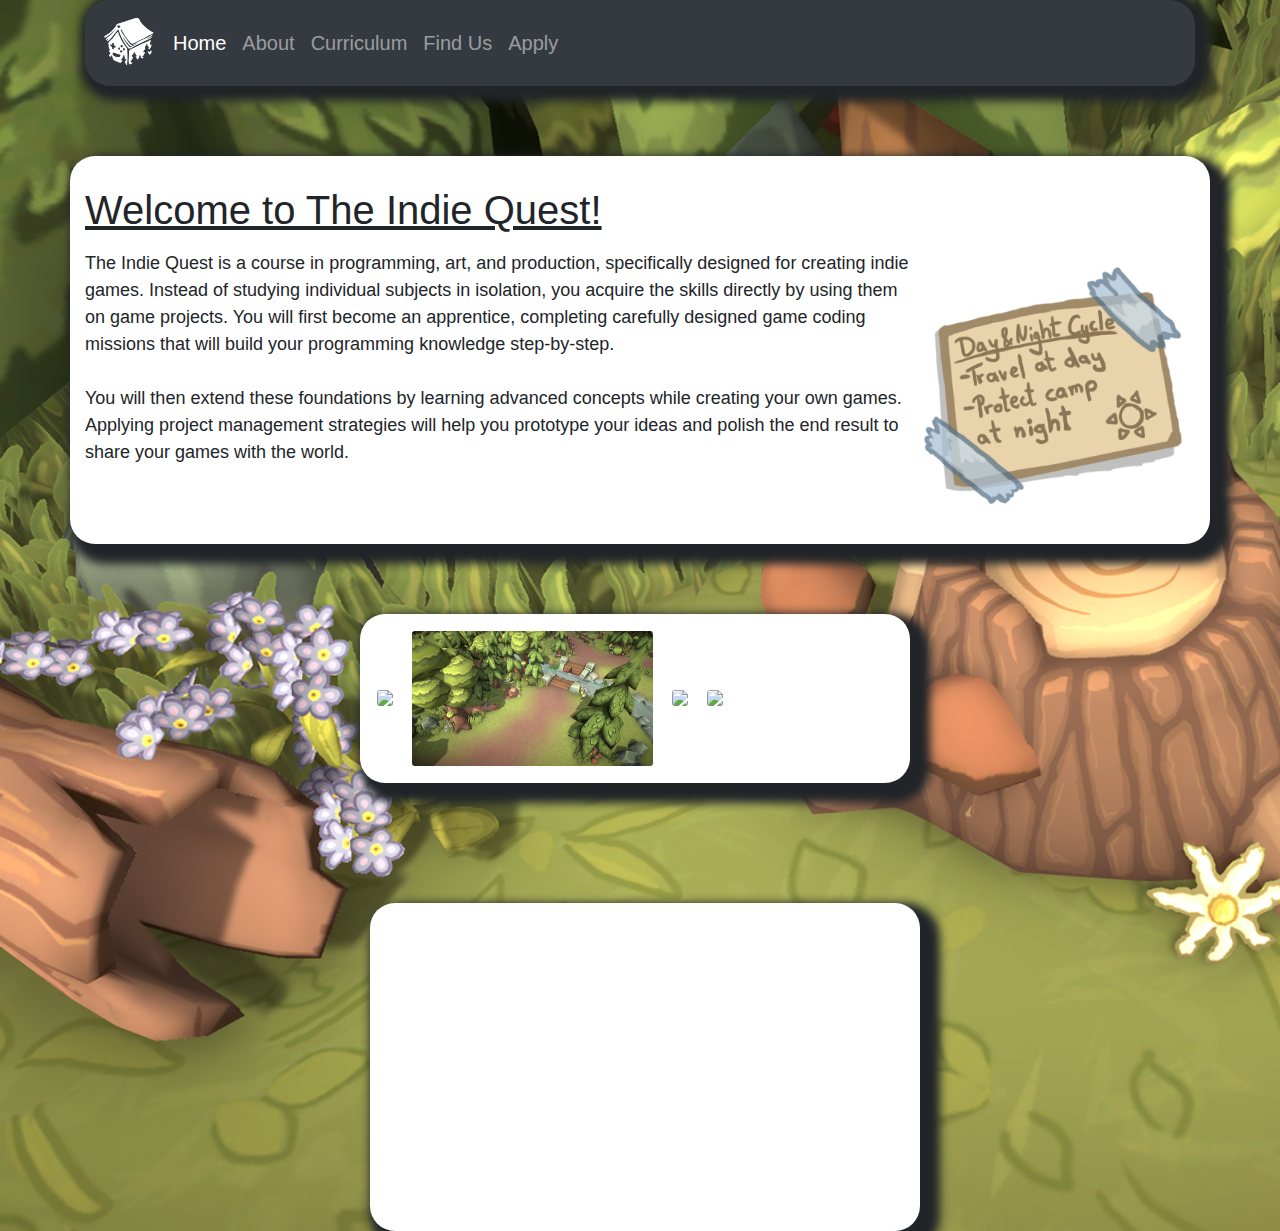
==== SlutProjekt/index.html @ eb00f3cb "Tredje Commiten" ====
<!doctype html>
<html lang="sv">
<head>
  <!-- Required meta tags -->
  <meta charset="utf-8">
  <meta name="viewport" content="width=device-width, initial-scale=1, shrink-to-fit=no">

  <!-- Bootstrap CSS -->
  <link rel="stylesheet" href="css\bootstrap.css">
  <link rel="stylesheet" href="css\style.css">
  <title>The Indie Quest</title>
</head>
<body>

  <div class="container">
    <nav class="navbar navbar-expand-md navbar-dark bg-dark">
      <img src="img\logo.png" class="logo">
      <button class="navbar-toggler" type="button" data-toggle="collapse" data-target="#navbarNav" aria-controls="navbarNav" aria-expanded="false" aria-label="Toggle navigation">
        <span class="navbar-toggler-icon"></span>
      </button>
      <div class="collapse navbar-collapse" id="navbarNav">
        <ul class="navbar-nav">
          <li class="nav-item active">
            <a class="nav-link" href="index.html">Home<span class="sr-only">(current)</span></a>
          </li>
          <li class="nav-item">
            <a class="nav-link" href="about.html">About</a>
          </li>
          <li class="nav-item">
            <a class="nav-link" href="curriculum.html">Curriculum</a>
          </li>
          <li class="nav-item">
            <a class="nav-link" href="#">Find Us</a>
          </li>
          <li class="nav-item">
            <a class="nav-link" href="#">Apply</a>
          </li>
        </ul>
      </div>
    </nav>
  </div>

  <div class="container welcome">
    <div class="row">

      <div>
        <h1><u>Welcome to The Indie Quest!</u></h1>
        <p>
          <div>
            <img src="img\dayandnight.png" style="float: right;" width="280">
          </div> 
          The Indie Quest is a course in programming, art, and production, specifically designed for creating indie games. Instead of studying individual subjects in isolation, you acquire the skills directly by using them on game projects.
          You will first become an apprentice, completing carefully designed game coding missions that will build your programming knowledge step-by-step. <br><br>           You will then extend these foundations by learning advanced concepts while creating your own games. Applying project management strategies will help you prototype your ideas and polish the end result to share your games with the world.  
        </p>      
      </div>
    </div>
  </div>

  <div class="div1-welcome container">
    <img class="spelbilder" src="img\sc1.png">
    <img class="spelbilder" src="img\sc2.png">
    <img class="spelbilder" src="img\sc3.png">
    <img class="spelbilder" src="img\sc4.png">
  </div>
  <div class="div2-welcome container">
    <iframe style="border-radius: 20px;" width="515" height="290" src="https://www.youtube.com/embed/iILFBGm_I9M" title="YouTube video player" frameborder="0" allow="accelerometer; autoplay; clipboard-write; encrypted-media; gyroscope; picture-in-picture; web-share" allowfullscreen></iframe>
  </div>


</body>
</html>
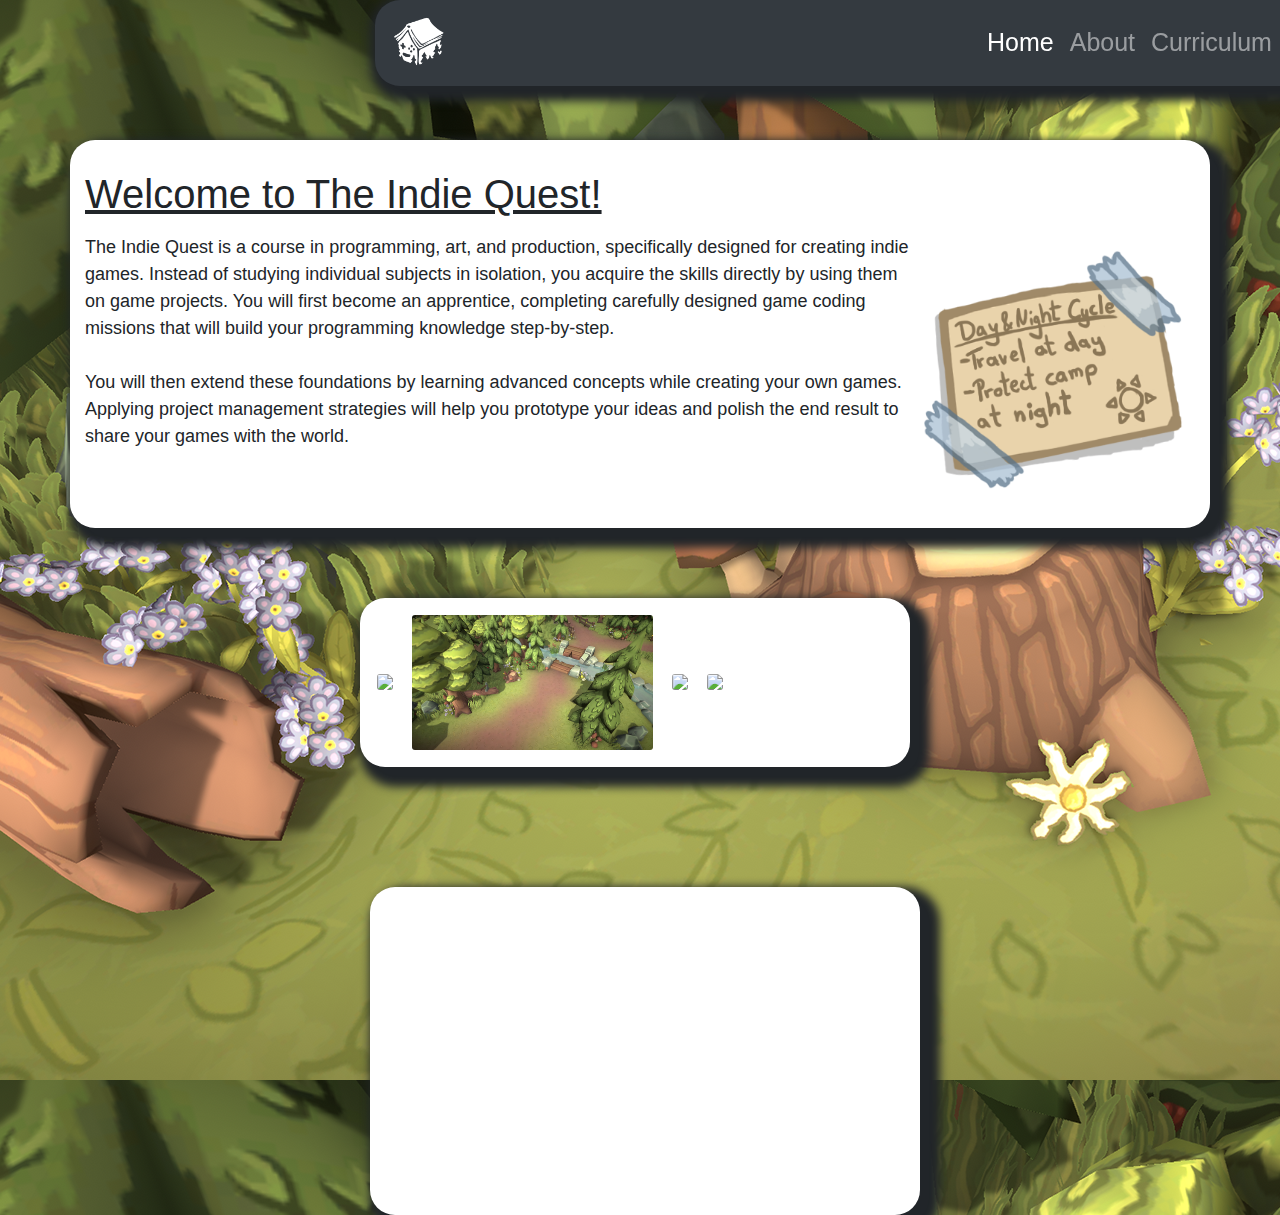
==== commit c9ba2b13: "Add files via upload" ====
--- a/SlutProjekt/index.html
+++ b/SlutProjekt/index.html
@@ -12,7 +12,7 @@
 </head>
 <body>
 
-  <div class="container">
+  <div class="container navbar-pos">
     <nav class="navbar navbar-expand-md navbar-dark bg-dark">
       <img src="img\logo.png" class="logo">
       <button class="navbar-toggler" type="button" data-toggle="collapse" data-target="#navbarNav" aria-controls="navbarNav" aria-expanded="false" aria-label="Toggle navigation">
@@ -30,7 +30,7 @@
             <a class="nav-link" href="curriculum.html">Curriculum</a>
           </li>
           <li class="nav-item">
-            <a class="nav-link" href="#">Find Us</a>
+            <a class="nav-link" href="#">Location</a>
           </li>
           <li class="nav-item">
             <a class="nav-link" href="#">Apply</a>
@@ -63,7 +63,7 @@
     <img class="spelbilder" src="img\sc4.png">
   </div>
   <div class="div2-welcome container">
-    <iframe style="border-radius: 20px;" width="515" height="290" src="https://www.youtube.com/embed/iILFBGm_I9M" title="YouTube video player" frameborder="0" allow="accelerometer; autoplay; clipboard-write; encrypted-media; gyroscope; picture-in-picture; web-share" allowfullscreen></iframe>
+    <iframe style="border-radius: 20px;" width="515" height="290" src="https://www.youtube-nocookie.com/embed/TlTZBMq0HSo?controls=0" title="YouTube video player" frameborder="0" allow="accelerometer; autoplay; clipboard-write; encrypted-media; gyroscope; picture-in-picture; web-share" allowfullscreen></iframe>
   </div>
 
 
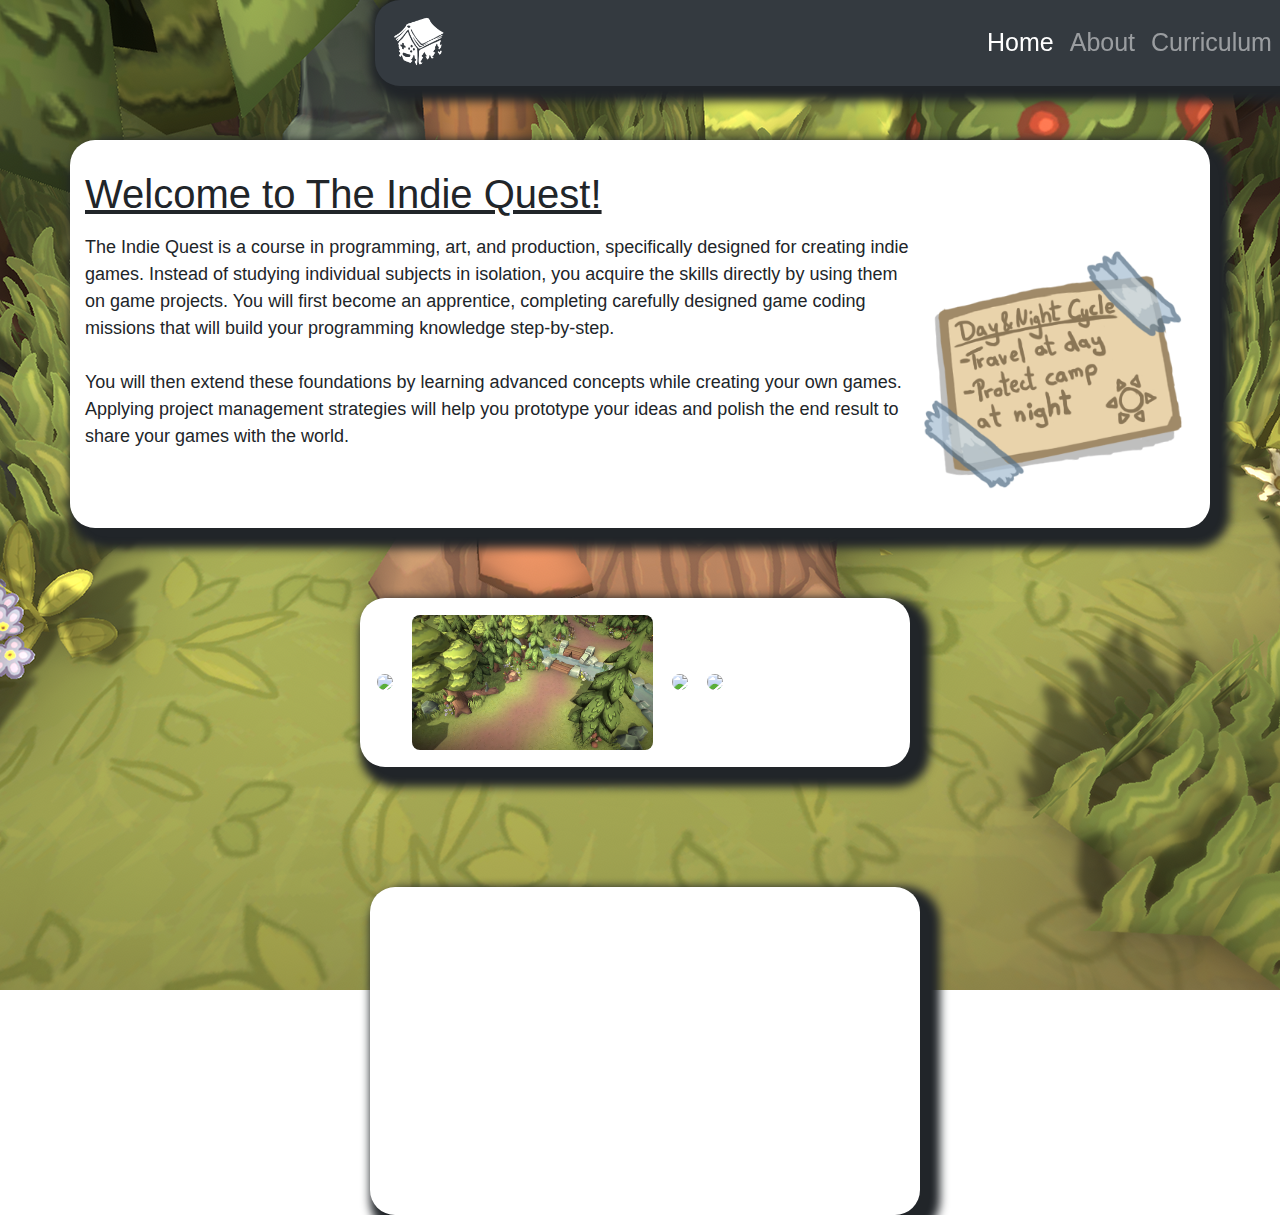
==== commit 52e3cf2c: "Add files via upload" ====
--- a/SlutProjekt/index.html
+++ b/SlutProjekt/index.html
@@ -30,7 +30,7 @@
             <a class="nav-link" href="curriculum.html">Curriculum</a>
           </li>
           <li class="nav-item">
-            <a class="nav-link" href="#">Location</a>
+            <a class="nav-link" href="location.html">Location</a>
           </li>
           <li class="nav-item">
             <a class="nav-link" href="#">Apply</a>
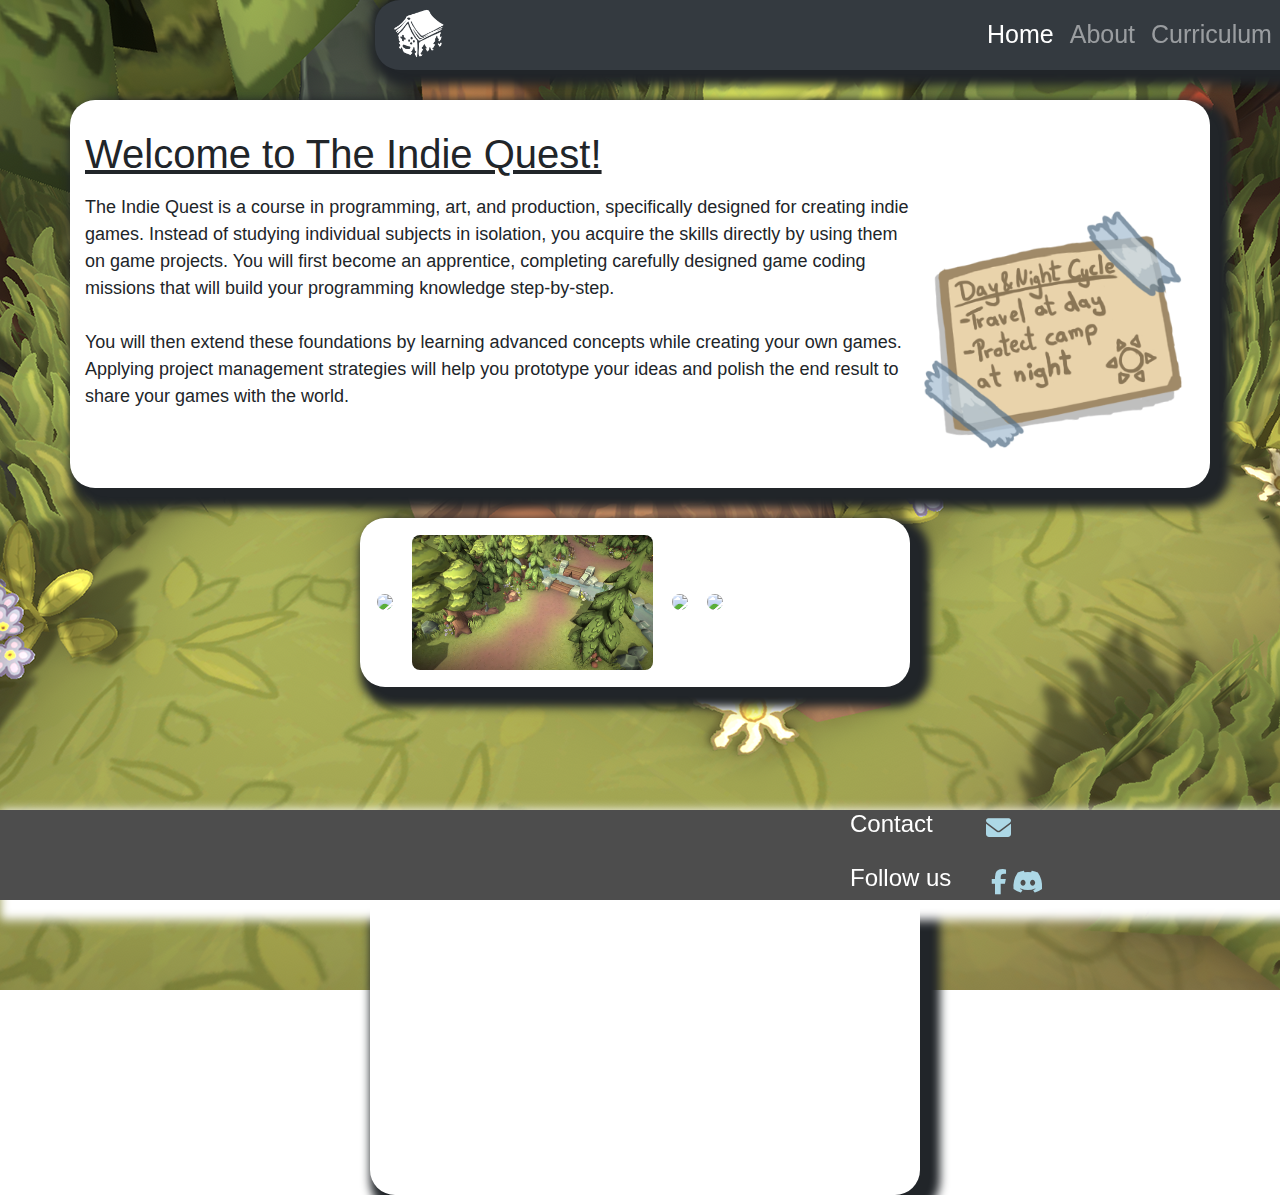
==== commit 63e0645a: "Add files via upload" ====
--- a/SlutProjekt/index.html
+++ b/SlutProjekt/index.html
@@ -8,10 +8,12 @@
   <!-- Bootstrap CSS -->
   <link rel="stylesheet" href="css\bootstrap.css">
   <link rel="stylesheet" href="css\style.css">
+  <link rel="stylesheet" type="text/css" href="https://cdnjs.cloudflare.com/ajax/libs/font-awesome/6.4.0/css/all.min.css">
   <title>The Indie Quest</title>
 </head>
 <body>
 
+<!-- Navbar -->
   <div class="container navbar-pos">
     <nav class="navbar navbar-expand-md navbar-dark bg-dark">
       <img src="img\logo.png" class="logo">
@@ -20,6 +22,7 @@
       </button>
       <div class="collapse navbar-collapse" id="navbarNav">
         <ul class="navbar-nav">
+          <!-- Den aktiva sidan blir highlightad i navbaren -->
           <li class="nav-item active">
             <a class="nav-link" href="index.html">Home<span class="sr-only">(current)</span></a>
           </li>
@@ -33,12 +36,14 @@
             <a class="nav-link" href="location.html">Location</a>
           </li>
           <li class="nav-item">
-            <a class="nav-link" href="#">Apply</a>
+            <a class="nav-link" href="apply.html">Apply</a>
           </li>
         </ul>
       </div>
     </nav>
   </div>
+  <!-- Navbar slutar -->
+
 
   <div class="container welcome">
     <div class="row">
@@ -62,10 +67,38 @@
     <img class="spelbilder" src="img\sc3.png">
     <img class="spelbilder" src="img\sc4.png">
   </div>
+  <!-- Youtube video -->
   <div class="div2-welcome container">
     <iframe style="border-radius: 20px;" width="515" height="290" src="https://www.youtube-nocookie.com/embed/TlTZBMq0HSo?controls=0" title="YouTube video player" frameborder="0" allow="accelerometer; autoplay; clipboard-write; encrypted-media; gyroscope; picture-in-picture; web-share" allowfullscreen></iframe>
   </div>
 
+  <!-- Footer börjar -->
+  <footer class="footer">
+    <div class="container contact-follow">
+      <div class="row">
+        <h4>Contact&nbsp;&nbsp;</h4>
+        <ul>
+          <a href="https://contact@theindiequest.com"><i  style="color: lightblue;" class="fa-solid  fa-envelope"></i></a>
+        </ul>
+      </div>
+    </div>
+    <div class="container contact-follow">
+      <div class="row">
+        <h4>Follow us</h4>
+        <ul>
+          <a href="https://www.facebook.com/theindiequest"><i style="color: lightblue;" class="fab fa-facebook-f"></i></a>
+          <a href="https://discord.gg/YBq4xYX"><i style="color: lightblue;" class="fab fa-discord"></i></a>
+        </ul>
+      </div>
+    </div> 
+  </footer>
+  <!-- Footer slutar -->
 
-</body>
+
+    <!-- Optional JavaScript -->
+    <!-- jQuery first, then Popper.js, then Bootstrap JS -->
+    <script src="https://code.jquery.com/jquery-3.2.1.slim.min.js" integrity="sha384-KJ3o2DKtIkvYIK3UENzmM7KCkRr/rE9/Qpg6aAZGJwFDMVNA/GpGFF93hXpG5KkN" crossorigin="anonymous"></script>
+    <script src="https://cdn.jsdelivr.net/npm/popper.js@1.12.9/dist/umd/popper.min.js" integrity="sha384-ApNbgh9B+Y1QKtv3Rn7W3mgPxhU9K/ScQsAP7hUibX39j7fakFPskvXusvfa0b4Q" crossorigin="anonymous"></script>
+    <script src="https://cdn.jsdelivr.net/npm/bootstrap@4.0.0/dist/js/bootstrap.min.js" integrity="sha384-JZR6Spejh4U02d8jOt6vLEHfe/JQGiRRSQQxSfFWpi1MquVdAyjUar5+76PVCmYl" crossorigin="anonymous"></script>
+  </body>
 </html>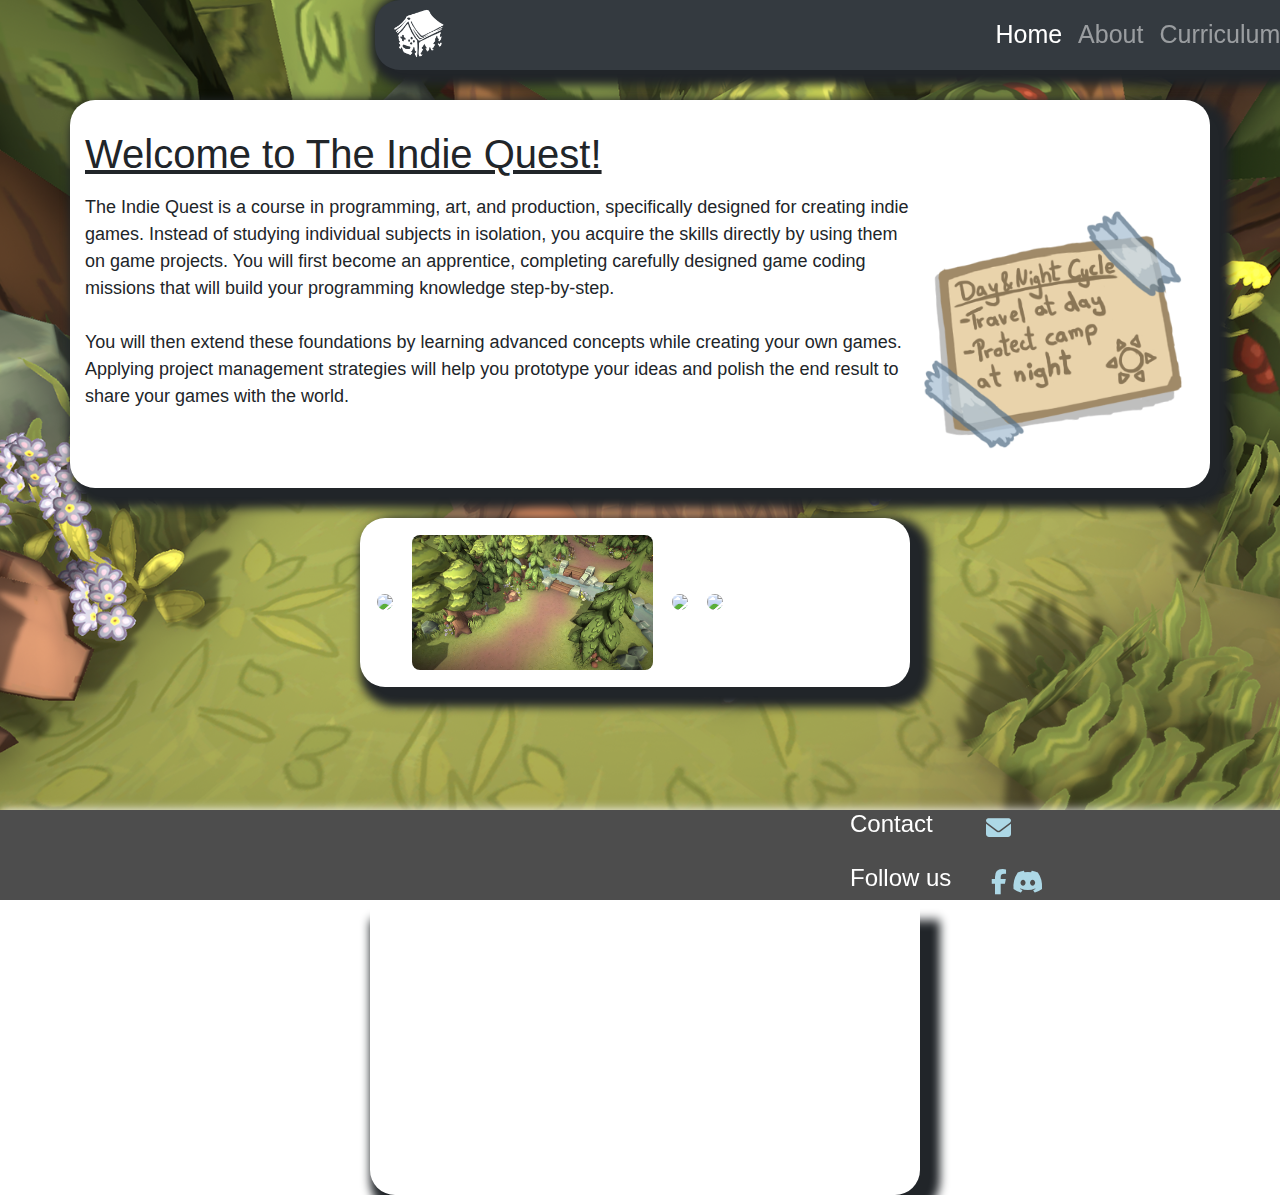
==== commit 25f2f17b: "Add files via upload" ====
--- a/SlutProjekt/index.html
+++ b/SlutProjekt/index.html
@@ -16,7 +16,7 @@
 <!-- Navbar -->
   <div class="container navbar-pos">
     <nav class="navbar navbar-expand-md navbar-dark bg-dark">
-      <img src="img\logo.png" class="logo">
+      <img src="img\logo.png" class="nav-logo">
       <button class="navbar-toggler" type="button" data-toggle="collapse" data-target="#navbarNav" aria-controls="navbarNav" aria-expanded="false" aria-label="Toggle navigation">
         <span class="navbar-toggler-icon"></span>
       </button>
@@ -33,7 +33,7 @@
             <a class="nav-link" href="curriculum.html">Curriculum</a>
           </li>
           <li class="nav-item">
-            <a class="nav-link" href="location.html">Location</a>
+            <a class="nav-link" href="location.html">Find Us</a>
           </li>
           <li class="nav-item">
             <a class="nav-link" href="apply.html">Apply</a>
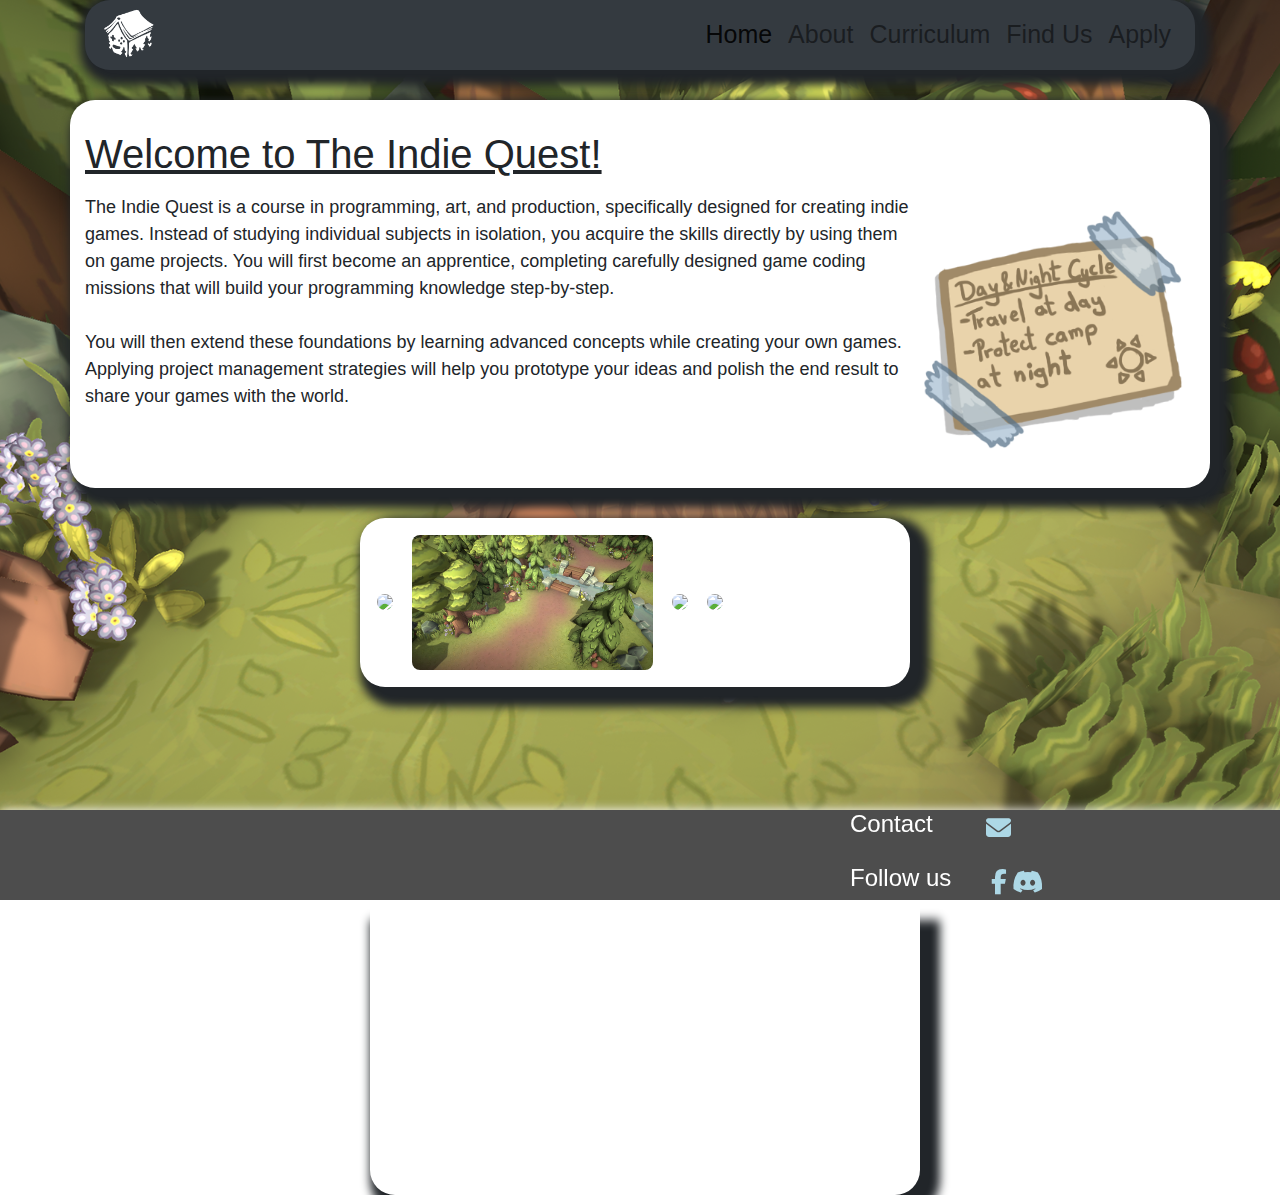
==== commit e684e53e: "Add files via upload" ====
--- a/SlutProjekt/index.html
+++ b/SlutProjekt/index.html
@@ -15,33 +15,33 @@
 
 <!-- Navbar -->
   <div class="container navbar-pos">
-    <nav class="navbar navbar-expand-md navbar-dark bg-dark">
-      <img src="img\logo.png" class="nav-logo">
-      <button class="navbar-toggler" type="button" data-toggle="collapse" data-target="#navbarNav" aria-controls="navbarNav" aria-expanded="false" aria-label="Toggle navigation">
-        <span class="navbar-toggler-icon"></span>
-      </button>
-      <div class="collapse navbar-collapse" id="navbarNav">
-        <ul class="navbar-nav">
-          <!-- Den aktiva sidan blir highlightad i navbaren -->
+  <nav class="navbar navbar-expand-lg navbar-light bg-dark navbar-pos">
+  <img src="img\logo.png" class="nav-logo">
+  <button class="navbar-toggler" type="button" data-toggle="collapse" data-target="#navbarSupportedContent" aria-controls="navbarSupportedContent" aria-expanded="false" aria-label="Toggle navigation">
+    <span class="navbar-toggler-icon"></span>
+  </button>
+
+  <div class="collapse navbar-collapse" id="navbarSupportedContent">
+     <ul class="navbar-nav">
           <li class="nav-item active">
             <a class="nav-link" href="index.html">Home<span class="sr-only">(current)</span></a>
           </li>
           <li class="nav-item">
             <a class="nav-link" href="about.html">About</a>
           </li>
-          <li class="nav-item">
+          <li class="nav-item ">
             <a class="nav-link" href="curriculum.html">Curriculum</a>
           </li>
+          <!-- Den aktiva sidan blir highlightad i navbaren -->
           <li class="nav-item">
             <a class="nav-link" href="location.html">Find Us</a>
           </li>
           <li class="nav-item">
             <a class="nav-link" href="apply.html">Apply</a>
           </li>
-        </ul>
-      </div>
-    </nav>
-  </div>
+        </ul>    
+</nav>
+</div>
   <!-- Navbar slutar -->
 
 
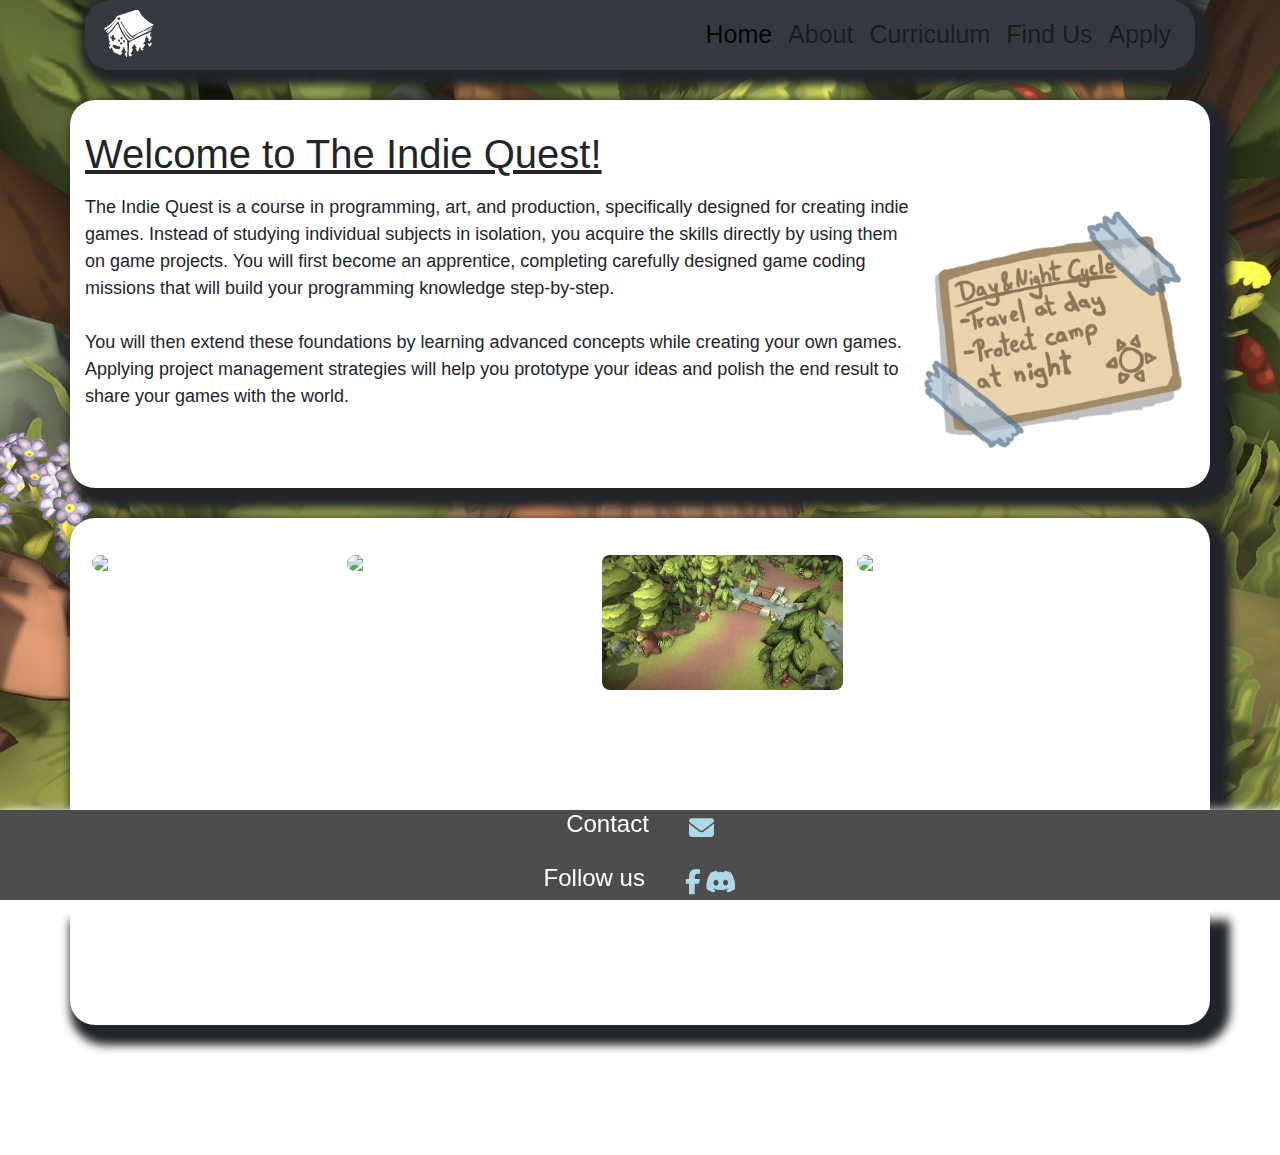
==== commit da501f45: "Add files via upload" ====
--- a/SlutProjekt/index.html
+++ b/SlutProjekt/index.html
@@ -47,7 +47,6 @@
 
   <div class="container welcome">
     <div class="row">
-
       <div>
         <h1><u>Welcome to The Indie Quest!</u></h1>
         <p>
@@ -61,22 +60,27 @@
     </div>
   </div>
 
-  <div class="div1-welcome container">
+<div class="container welcome" style="margin-bottom: 130px;">
+  <div class="row">
+    <div>
     <img class="spelbilder" src="img\sc1.png">
     <img class="spelbilder" src="img\sc2.png">
     <img class="spelbilder" src="img\sc3.png">
     <img class="spelbilder" src="img\sc4.png">
+    </div>
+    <!-- Youtube video -->
+    <div class="container">
+    <iframe style="border-radius: 20px;" width="515" height="290" src="https://www.youtube-nocookie.com/embed/TlTZBMq0HSo?controls=0" title="YouTube video player" frameborder="0" allow="accelerometer; autoplay; clipboard-write; encrypted-media; gyroscope; picture-in-picture; web-share" allowfullscreen></iframe>
+    <!-- Youtube video -->
   </div>
-  <!-- Youtube video -->
-  <div class="div2-welcome container">
-    <iframe style="border-radius: 20px;" width="515" height="290" src="https://www.youtube-nocookie.com/embed/TlTZBMq0HSo?controls=0" title="YouTube video player" frameborder="0" allow="accelerometer; autoplay; clipboard-write; encrypted-media; gyroscope; picture-in-picture; web-share" allowfullscreen></iframe>
   </div>
+</div>
 
   <!-- Footer börjar -->
-  <footer class="footer">
+  <div class="footer">
     <div class="container contact-follow">
       <div class="row">
-        <h4>Contact&nbsp;&nbsp;</h4>
+        <h4>Contact</h4>
         <ul>
           <a href="https://contact@theindiequest.com"><i  style="color: lightblue;" class="fa-solid  fa-envelope"></i></a>
         </ul>
@@ -91,7 +95,7 @@
         </ul>
       </div>
     </div> 
-  </footer>
+  </div>
   <!-- Footer slutar -->
 
 
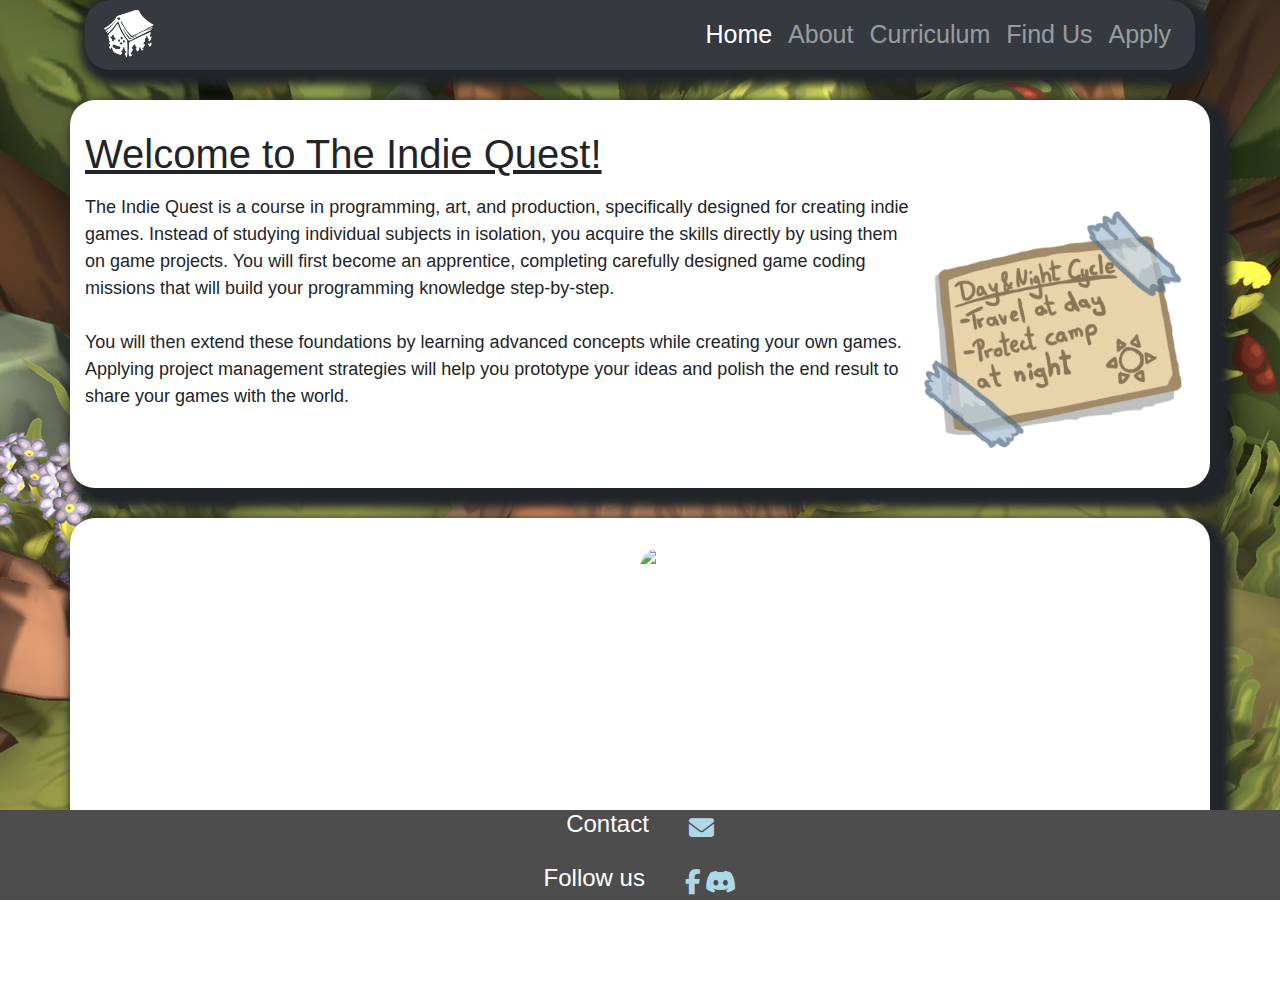
==== commit d54768d0: "Add files via upload" ====
--- a/SlutProjekt/index.html
+++ b/SlutProjekt/index.html
@@ -14,12 +14,15 @@
 <body>
 
 <!-- Navbar -->
-  <div class="container navbar-pos">
-  <nav class="navbar navbar-expand-lg navbar-light bg-dark navbar-pos">
-  <img src="img\logo.png" class="nav-logo">
-  <button class="navbar-toggler" type="button" data-toggle="collapse" data-target="#navbarSupportedContent" aria-controls="navbarSupportedContent" aria-expanded="false" aria-label="Toggle navigation">
-    <span class="navbar-toggler-icon"></span>
-  </button>
+ <div class="container navbar-pos">
+    <nav class="navbar navbar-expand-lg navbar-dark bg-dark">
+      <!-- <a class="navbar-brand" href="#">Navbar</a> -->
+      <img src="img\logo.png" class="nav-logo">
+      <button class="navbar-toggler" type="button" data-toggle="collapse" data-target="#navbarSupportedContent" aria-controls="navbarNav" aria-expanded="false" aria-label="Toggle navigation">
+
+        <span class="navbar-toggler-icon"></span>
+      </button>
+
 
   <div class="collapse navbar-collapse" id="navbarSupportedContent">
      <ul class="navbar-nav">
@@ -53,6 +56,7 @@
           <div>
             <img src="img\dayandnight.png" style="float: right;" width="280">
           </div> 
+          <P>
           The Indie Quest is a course in programming, art, and production, specifically designed for creating indie games. Instead of studying individual subjects in isolation, you acquire the skills directly by using them on game projects.
           You will first become an apprentice, completing carefully designed game coding missions that will build your programming knowledge step-by-step. <br><br>           You will then extend these foundations by learning advanced concepts while creating your own games. Applying project management strategies will help you prototype your ideas and polish the end result to share your games with the world.  
         </p>      
@@ -60,21 +64,18 @@
     </div>
   </div>
 
-<div class="container welcome" style="margin-bottom: 130px;">
-  <div class="row">
-    <div>
-    <img class="spelbilder" src="img\sc1.png">
-    <img class="spelbilder" src="img\sc2.png">
-    <img class="spelbilder" src="img\sc3.png">
-    <img class="spelbilder" src="img\sc4.png">
+  <div class="container welcome" style="margin-bottom: 130px;">
+    <div class="row">
+
+        <!-- Youtube video -->
+        <iframe style="border-radius: 20px; float: left; margin-right: 30px;
+        <P>;" width="525" height="290" src="https://www.youtube-nocookie.com/embed/TlTZBMq0HSo?controls=0" title="YouTube video player" frameborder="0" allow="accelerometer; autoplay; clipboard-write; encrypted-media; gyroscope; picture-in-picture; web-share" allowfullscreen></iframe>
+          <!-- Youtube video --> 
+
+          <img class="spelbilder-welcome" src="img\sc1.png" style="width: 525px;">
+      </div>
     </div>
-    <!-- Youtube video -->
-    <div class="container">
-    <iframe style="border-radius: 20px;" width="515" height="290" src="https://www.youtube-nocookie.com/embed/TlTZBMq0HSo?controls=0" title="YouTube video player" frameborder="0" allow="accelerometer; autoplay; clipboard-write; encrypted-media; gyroscope; picture-in-picture; web-share" allowfullscreen></iframe>
-    <!-- Youtube video -->
-  </div>
-  </div>
-</div>
+
 
   <!-- Footer börjar -->
   <div class="footer">
